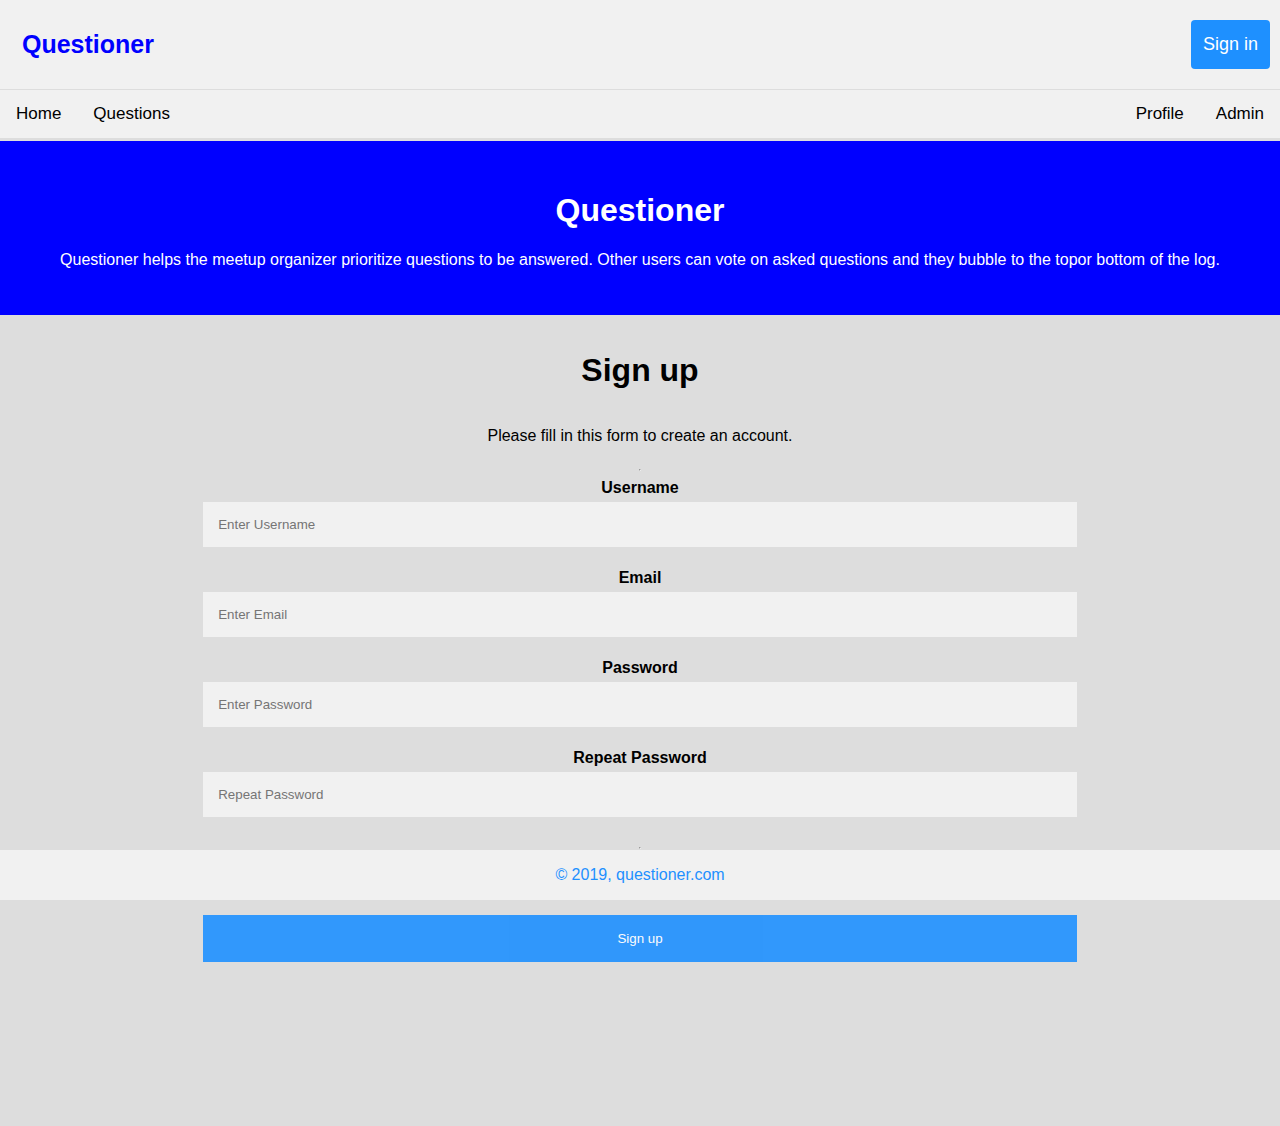
==== UI/index.html @ 84dfb1b0 "[finishes #163008468] Created the index.html file,  signup UI" ====
<!DOCTYPE html>
<html lang="en">
<head>
    <meta charset="UTF-8">
    <meta name="viewport" content="width=device-width, initial-scale=1.0">
    <meta http-equiv="X-UA-Compatible" content="ie=edge">
    <title>Questioner</title>
    <link rel="stylesheet" href="static/style.css">
</head>
<body>
    <div class="header">
        <a href="#" class="logo">Questioner</a>
        <div class="header-right">
            <a href="signin.html" class="active">Sign in</a>
        </div>
    </div>
    <div class="topnav">
        <a href="home.html">Home</a>
        <a href="questions.html">Questions</a>
        <div class="topnav-right">
            <a href="profile.html">Profile</a>
            <a href="admin.html">Admin</a>
        </div>
    </div>
    <div class="welcome">
        <h1>Questioner</h1>
        <p>Questioner helps the meetup organizer prioritize
        questions to be answered. Other users can vote on asked 
        questions and they bubble to the topor bottom of the log.</p>
    </div>
    <div class="signup-container">
        <form action="#">
            <div class="container">
                <h1>Sign up</h1>
                <p>Please fill in this form to create an account.</p>
                <hr>
                <label for="username"><b>Username</b></label>
                <input type="text" placeholder="Enter Username" name="usrnm" required>                
                <label for="email"><b>Email</b></label>
                <input type="text" placeholder="Enter Email" name="email" required>                    
                <label for="psw"><b>Password</b></label>
                <input type="password" placeholder="Enter Password" name="psw" required>                
                <label for="psw-repeat"><b>Repeat Password</b></label>
                <input type="password" placeholder="Repeat Password" name="psw-repeat" required>
                <hr>
                <p>By creating an account you agree to our <a href="#">Terms & Privacy</a>.</p>                
                <button type="submit" class="registerbtn">Sign up</button>
            </div>
        </form>
    </div>
   <div class="footer">
       <p>&copy 2019, questioner.com</p>
   </div>

</body>
</html>
---- UI/static/style.css ----
* {
    box-sizing: border-box;
}

body, html {
    margin: 0;
    margin-bottom: 70px;
    /* height: 100%; */
    font-family: Arial, Helvetica, sans-serif;
    background-color: #ddd;
}
.header {
    overflow: hidden;
    background-color: #f1f1f1;
    padding: 20px 10px;
    border-bottom: 1px solid #ddd;
}

.header a {
    float: left;
    color: black;
    text-align: center;
    padding: 12px;
    text-decoration: none;
    font-size: 18px;
    line-height: 25px;
    border-radius: 4px;
}
.header a.logo {
    font-size: 25px;
    font-weight: bold;
    color: blue;
}

.header a:hover {
    background-color: #ddd;
}

.header-right {
    float: right;
}

.header a.active {
    background-color: dodgerblue;
    color: white;
}
.topnav {
    overflow: hidden;
    background-color: #f1f1f1;
    margin-top: 0;
    border-bottom: 3px solid #ddd;
}

.topnav a {
    float: left;
    color: black;
    text-align: center;
    padding: 14px 16px;
    text-decoration: none;
    font-size: 17px;
    border-radius: 6px;
}
.topnav a:hover {
    background-color: #ddd;
}
.topnav a.active {
    background-color: blue;
    color: white;
}
.topnav a.active:hover {
    opacity: 0.4;
}

.topnav-right {
    float: right;
}
.welcome {
    padding: 30px;
    text-align: center;
    background-color: blue;
    color: white;
    overflow: hidden;
}

.container {
    padding: 16px;
    display: flex;
    flex-direction: column;
    align-items: center;
    flex-wrap: wrap;
    background-color: #ddd;
}
.container a{
    color: dodgerblue;
}
.container-signin a {
    color: dodgerblue;
}
.container-signin {
    display: flex;
    flex-direction: column;
    justify-content: center;
    flex-wrap: wrap;
    background-color: #ddd;
}
input[type=text], input[type=password] {
    width: 70%;
    padding: 15px;
    margin: 5px 0 22px 0;
    display: block;
    border: none;
    background: #f1f1f1;
}
input[type=text]:focus, input[type=password]:focus {
    background: white;
    outline: none;
}
.registerbtn {
    background-color: dodgerblue;
    color: white;
    padding: 16px 20px;
    margin: 8px 0;
    border: none;
    cursor: pointer;
    width: 70%;
    opacity: 0.9;
}

/* Style the footer */
.footer {
    position: fixed;
    left: 0;
    bottom: 0;
    width: 100%;
    background-color:#f1f1f1;
    color: dodgerblue;
    text-align: center;
 }
 /* End of footer styling */


@media screen and (max-width: 500px) {
    .topnav, .header a {
        float: none;
        display: block;
        text-align: center;
    }
    .topnav-rignt, .header-right {
        float: none;
    }
    .meetupscontainer {
        flex-direction: column;
    }
    #post-question {
        margin-bottom: 15%;
    }
}
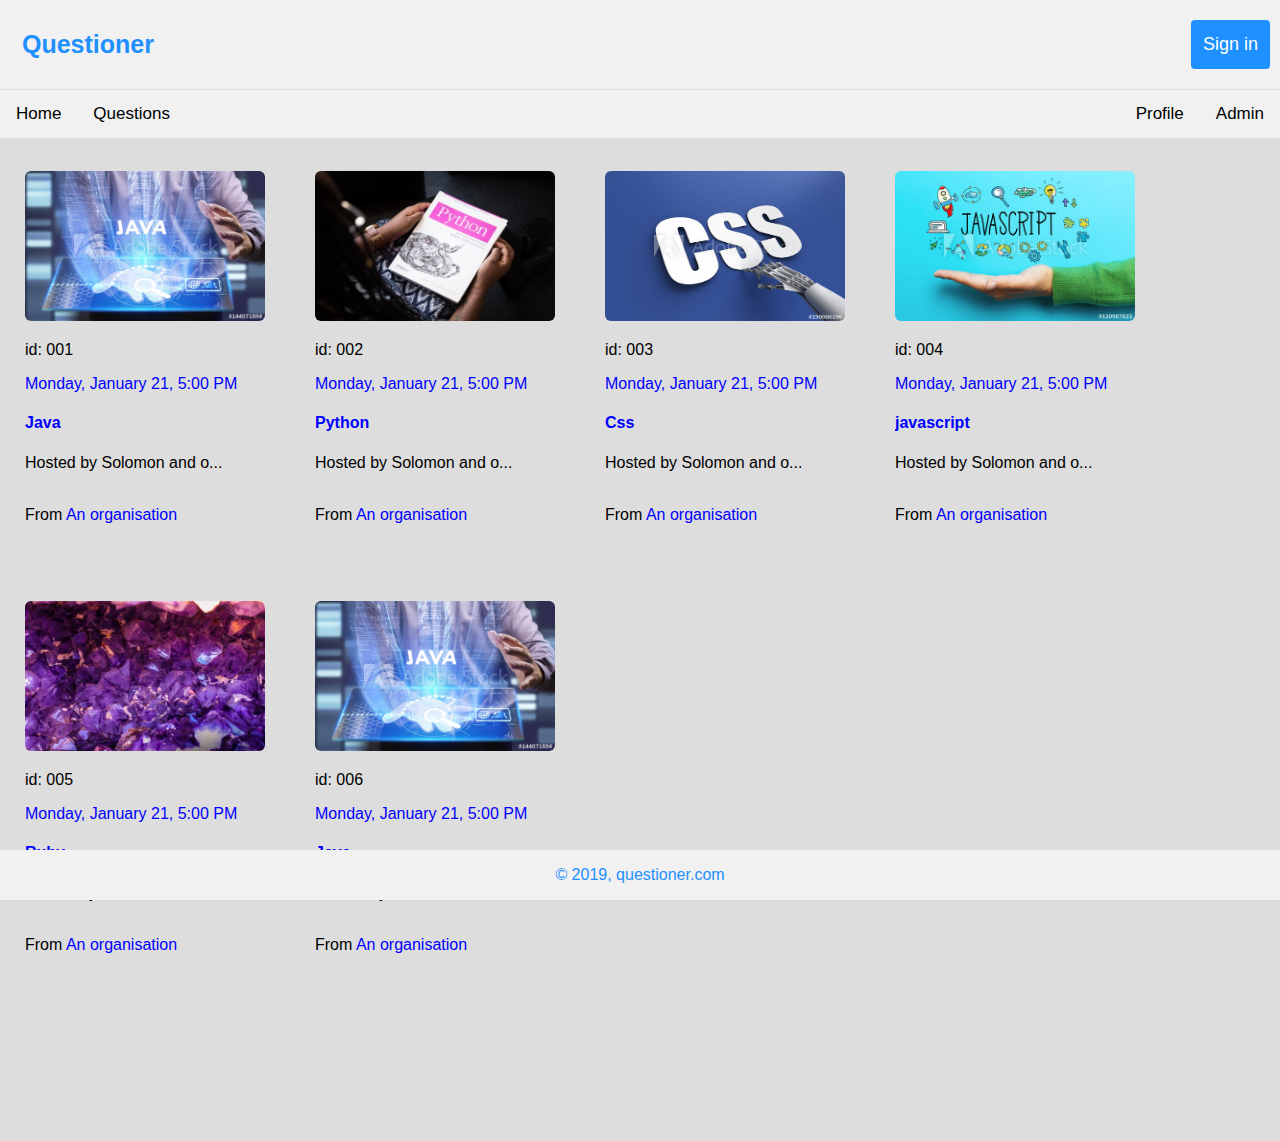
==== commit 75d3f40d: "[feature #163191176] Changed landing page from signup to all meetups" ====
--- a/UI/index.html
+++ b/UI/index.html
@@ -15,42 +15,114 @@
         </div>
     </div>
     <div class="topnav">
-        <a href="home.html">Home</a>
+        <a href="index.html">Home</a>
         <a href="questions.html">Questions</a>
         <div class="topnav-right">
             <a href="profile.html">Profile</a>
             <a href="admin.html">Admin</a>
         </div>
     </div>
-    <div class="welcome">
-        <h1>Questioner</h1>
-        <p>Questioner helps the meetup organizer prioritize
-        questions to be answered. Other users can vote on asked 
-        questions and they bubble to the topor bottom of the log.</p>
-    </div>
-    <div class="signup-container">
-        <form action="#">
-            <div class="container">
-                <h1>Sign up</h1>
-                <p>Please fill in this form to create an account.</p>
-                <hr>
-                <label for="username"><b>Username</b></label>
-                <input type="text" placeholder="Enter Username" name="usrnm" required>                
-                <label for="email"><b>Email</b></label>
-                <input type="text" placeholder="Enter Email" name="email" required>                    
-                <label for="psw"><b>Password</b></label>
-                <input type="password" placeholder="Enter Password" name="psw" required>                
-                <label for="psw-repeat"><b>Repeat Password</b></label>
-                <input type="password" placeholder="Repeat Password" name="psw-repeat" required>
-                <hr>
-                <p>By creating an account you agree to our <a href="#">Terms & Privacy</a>.</p>                
-                <button type="submit" class="registerbtn">Sign up</button>
+    <div class="meetupscontainer">
+        <div class="meetup">
+            <div class="meetupimg">
+                <img src="images/java.jpg" alt="java">
             </div>
-        </form>
+            <div class="meetupcontent">
+                <div class="time">
+                    <p>id: 001</p>
+                    <p><a href="#">Monday, January 21, 5:00 PM</a></p>
+                </div>
+                <div class="meetuptag"><h4><a href="#">Java</a></h4></div>
+                <div class="hostedby">
+                    <p>Hosted by Solomon and o...</p><br>
+                    From <a href="#">An organisation</a>
+                </div>
+            </div>
+        </div>
+        <div class="meetup">
+            <div class="meetupimg">
+                <img src="images/python.jpeg" alt="python">
+            </div>
+            <div class="meetupcontent">
+                <div class="time">
+                    <p>id: 002</p>
+                    <p><a href="#">Monday, January 21, 5:00 PM</a></p>
+                </div>
+                <div class="meetuptag"><h4><a href="#">Python</a></h4></div>
+                <div class="hostedby">
+                    <p>Hosted by Solomon and o...</p><br>
+                    From <a href="#">An organisation</a>
+                </div>
+            </div>
+        </div>
+        <div class="meetup">
+            <div class="meetupimg">
+                <img src="images/css.jpg" alt="css">
+            </div>
+            <div class="meetupcontent">
+                <div class="time">
+                    <p>id: 003</p>
+                    <p><a href="#">Monday, January 21, 5:00 PM</a></p>
+                </div>
+                <div class="meetuptag"><h4><a href="#">Css</a></h4></div>
+                <div class="hostedby">
+                    <p>Hosted by Solomon and o...</p><br>
+                    From <a href="#">An organisation</a>
+                </div>
+            </div>
+        </div>
+        <div class="meetup">
+            <div class="meetupimg">
+                <img src="images/javascript.jpg" alt="javascript">
+            </div>
+            <div class="meetupcontent">
+                <div class="time">
+                        <p>id: 004</p>
+                    <p><a href="#">Monday, January 21, 5:00 PM</a></p>
+                </div>
+                <div class="meetuptag"><h4><a href="#">javascript</a></h4></div>
+                <div class="hostedby">
+                    <p>Hosted by Solomon and o...</p><br>
+                    From <a href="#">An organisation</a>
+                </div>
+            </div>
+        </div>
+        <div class="meetup">
+            <div class="meetupimg">
+                <img src="images/ruby.jpeg" alt="ruby">
+            </div>
+            <div class="meetupcontent">
+                <div class="time">
+                    <p>id: 005</p>
+                    <p><a href="#">Monday, January 21, 5:00 PM</a></p>
+                </div>
+                <div class="meetuptag"><h4><a href="#">Ruby</a></h4></div>
+                <div class="hostedby">
+                    <p>Hosted by Solomon and o...</p><br>
+                    From <a href="#">An organisation</a>
+                </div>
+            </div>
+        </div>
+        <div class="meetup">
+            <div class="meetupimg">
+                <img src="images/java.jpg" alt="java">
+            </div>
+            <div class="meetupcontent">
+                <div class="time">
+                    <p>id: 006</p>
+                    <p><a href="#">Monday, January 21, 5:00 PM</a></p>
+                </div>
+                <div class="meetuptag"><h4><a href="#">Java</a></h4></div>
+                <div class="hostedby">
+                    <p>Hosted by Solomon and o...</p><br>
+                    From <a href="#">An organisation</a>
+                </div>
+            </div>
+        </div>
     </div>
    <div class="footer">
        <p>&copy 2019, questioner.com</p>
    </div>
 
 </body>
-</html>+</html>
--- a/UI/static/style.css
+++ b/UI/static/style.css
@@ -29,7 +29,7 @@
 .header a.logo {
     font-size: 25px;
     font-weight: bold;
-    color: blue;
+    color: dodgerblue;
 }
 
 .header a:hover {
@@ -77,11 +77,11 @@
 .welcome {
     padding: 30px;
     text-align: center;
-    background-color: blue;
-    color: white;
-    overflow: hidden;
-}
-
+    background-color: dodgerblue;
+    color: white;
+    overflow: hidden;
+}
+/* Start styling Signin, Signup forms */
 .container {
     padding: 16px;
     display: flex;
@@ -125,6 +125,195 @@
     width: 70%;
     opacity: 0.9;
 }
+/* End of Signin, Signup forms styling */
+
+/* Home page */
+.meetupscontainer {
+    display: flex;
+    flex-wrap: wrap;
+}
+.meetup {
+    /* background:  */
+    width: 250px;
+    height: 390px;
+    overflow: hidden;
+    margin: 20px;
+    padding: 5px;
+    padding-top: 10px;
+}
+.meetup a {
+    text-decoration: none;
+    color: blue;
+}
+.meetup:hover {
+    background-color: white;
+    
+}
+.meetup img {
+    width: 240px;
+    height: 150px;
+    border-radius: 6px;
+}
+.meetupcontent {
+    height: 300px;
+    overflow: hidden;
+    margin: 0;
+}
+/* End of homepage Styling */
+
+/* Postquestion page */
+.posted-questions h4 {
+    text-align: center;
+    color: black;
+}
+.posted-questions h4 a {
+    text-decoration: none;
+    color: black;
+}
+.question {
+    display: flex;
+    flex-direction: column;
+    flex-wrap: wrap;
+    background: #ffffff;
+    padding: 30px;
+    margin: 10px;
+    border-radius: 6px;
+}
+.question a {
+    text-decoration: none;
+    color: blue;
+}
+.askedby {
+    margin-left: auto;
+}
+.askedby a {
+    color: black;
+}
+.questionactions {
+    display: flex;
+    flex-wrap: wrap;
+}
+.questionactions a {
+    color: black;
+    margin: 30px;
+}
+
+#post-question {
+    margin-bottom: 0;
+    display: flex;
+    flex-direction: column;
+    border-radius: 5px;
+    background-color: white;
+    padding: 20px;
+    margin-left: 10px;
+    margin-right: 10px;
+}
+#postquestion-form {
+    align-self: center;
+}
+#postquestion-form input[type=text], select, textarea {
+    width: 100%;
+    padding: 12px;
+    border: 1px solid #ccc;
+    border-radius: 4px;
+    box-sizing: border-box;
+    margin-top: 6px;
+    margin-bottom: 16px;
+    resize: vertical;
+}
+#postquestion-form textarea {
+    height: 100px;
+}
+#postquestion-form input[type=submit] {
+    background-color: blue;
+    color: white;
+    padding: 12px 20px;
+    border: none;
+    border-radius: 4px;
+    cursor: pointer;
+  }
+
+/* End of post questions */
+
+/* Admin page */
+#create-meetup {
+    margin-bottom: 5%;
+    display: flex;
+    flex-direction: column;
+    border-radius: 5px;
+    background-color: white;
+    padding: 20px;
+    margin-left: 10px;
+    margin-right: 10px;
+}
+#create-meetup input[type=file] {
+    width: 100%;
+    padding: 12px;
+    border: 1px solid #ccc;
+    border-radius: 4px;
+    box-sizing: border-box;
+    margin-top: 6px;
+    margin-bottom: 16px;
+    resize: vertical;
+    background: #ddd;
+}
+#create-meetup h4 {
+    text-align: center;
+}
+#create-meetup a {
+    text-decoration: none;
+}
+.created-meetups-container {
+    margin-bottom: 10%;
+}
+.created-meetups-container h3 {
+    text-decoration: none;
+    color: black;
+    text-align: center;
+}
+.created-meetups-container a {
+    text-decoration: none;
+}
+.created-meetups {
+    display: flex;
+    flex-wrap: wrap;
+}
+.delete i {
+    padding: 10px;
+    color:  black;
+    font-size: 20px;
+    align-self: center;
+}
+/* End of admin page */
+
+/* Style the profile-page */
+.edit-profile h4 {
+    text-align: center;
+}
+.edit-profile a {
+    text-decoration: none;
+}
+.profile-container {
+    display: flex;
+    flex-wrap: wrap;
+}
+.profile-container h4 {
+    text-align: center;
+}
+.commented-on-container {
+    background: #ccc;
+    border-radius: 6px;
+}
+.asked-questions-container {
+    flex: 1;
+}
+.commented-on-container {
+    flex: 1;
+}
+.upcoming-container {
+    flex: 1;
+}
+/* End profile styling */
 
 /* Style the footer */
 .footer {
@@ -154,4 +343,7 @@
     #post-question {
         margin-bottom: 15%;
     }
+    .profile-container {
+        flex-direction: column;
+    }
 }